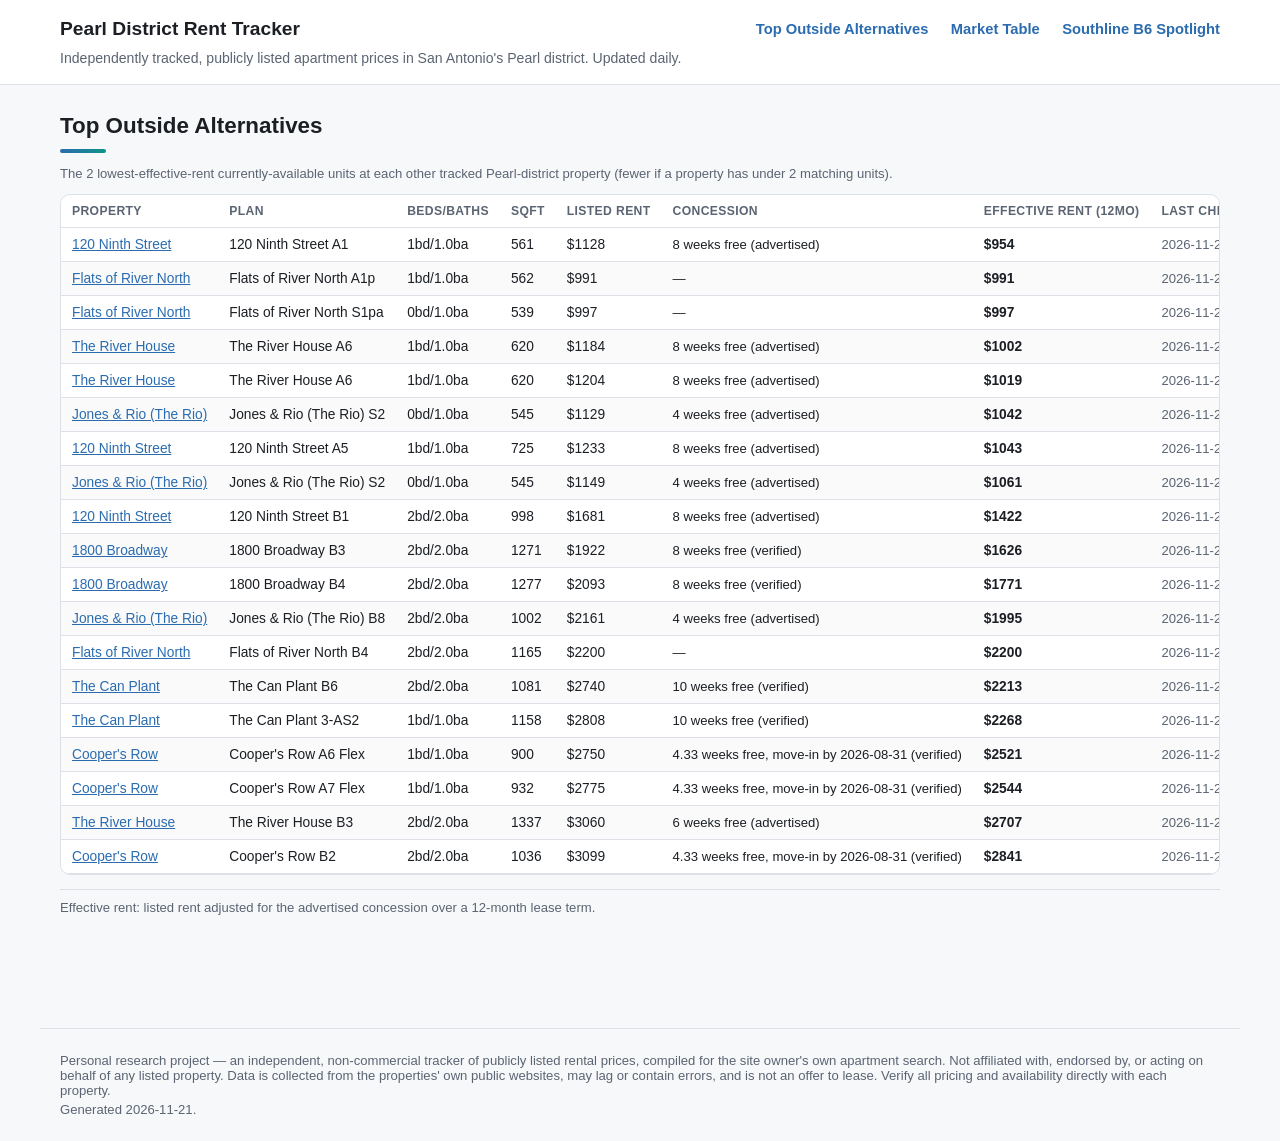
==== index.html @ 70f8c481 "Daily update 2026-11-21" ====
<!DOCTYPE html>
<html lang="en">
<head>
<meta charset="utf-8">
<meta name="viewport" content="width=device-width, initial-scale=1">
<meta name="robots" content="noindex, nofollow">
<title>Top Outside Alternatives &middot; Pearl District Rent Tracker</title>
<link rel="stylesheet" href="static/style.css">
</head>
<body>
<header class="hero">
  <div class="hero-inner">
    <div class="hero-top">
      <div class="brand">Pearl District Rent Tracker</div>
      <nav>
        <a href="index.html">Top Outside Alternatives</a>
        <a href="market-table.html">Market Table</a>
        <a href="spotlight.html">Southline B6 Spotlight</a>
      </nav>
    </div>
    <p class="tagline">Independently tracked, publicly listed apartment prices in San Antonio's Pearl district. Updated daily.</p>
  </div>
</header>

<main class="content">

<h1>Top Outside Alternatives</h1>
<p class="muted small">The 2 lowest-effective-rent currently-available units at each other tracked Pearl-district property (fewer if a property has under 2 matching units).</p>


<div class="table-wrap">
<table>
<thead>
<tr>
  <th>Property</th>
  <th>Plan</th>
  <th>Beds/Baths</th>
  <th>Sqft</th>
  <th>Listed Rent</th>
  <th>Concession</th>
  <th>Effective Rent (12mo)</th>
  <th>Last Checked</th>
</tr>
</thead>
<tbody>

<tr>
  <td><a href="https://www.120ninthst.com/models" target="_blank" rel="noopener noreferrer nofollow">120 Ninth Street</a></td>
  <td>120 Ninth Street A1</td>
  <td>1bd/1.0ba</td>
  <td>561</td>
  <td>$1128</td>
  <td class="small">8 weeks free (advertised)</td>
  <td><strong>$954</strong></td>
  <td class="small muted">2026-11-21</td>
</tr>

<tr>
  <td><a href="https://flatsrivernorth.com/floorplans/" target="_blank" rel="noopener noreferrer nofollow">Flats of River North</a></td>
  <td>Flats of River North A1p</td>
  <td>1bd/1.0ba</td>
  <td>562</td>
  <td>$991</td>
  <td class="small">—</td>
  <td><strong>$991</strong></td>
  <td class="small muted">2026-11-21</td>
</tr>

<tr>
  <td><a href="https://flatsrivernorth.com/floorplans/" target="_blank" rel="noopener noreferrer nofollow">Flats of River North</a></td>
  <td>Flats of River North S1pa</td>
  <td>0bd/1.0ba</td>
  <td>539</td>
  <td>$997</td>
  <td class="small">—</td>
  <td><strong>$997</strong></td>
  <td class="small muted">2026-11-21</td>
</tr>

<tr>
  <td><a href="https://riverhousesa.com/floorplans/" target="_blank" rel="noopener noreferrer nofollow">The River House</a></td>
  <td>The River House A6</td>
  <td>1bd/1.0ba</td>
  <td>620</td>
  <td>$1184</td>
  <td class="small">8 weeks free (advertised)</td>
  <td><strong>$1002</strong></td>
  <td class="small muted">2026-11-21</td>
</tr>

<tr>
  <td><a href="https://riverhousesa.com/floorplans/" target="_blank" rel="noopener noreferrer nofollow">The River House</a></td>
  <td>The River House A6</td>
  <td>1bd/1.0ba</td>
  <td>620</td>
  <td>$1204</td>
  <td class="small">8 weeks free (advertised)</td>
  <td><strong>$1019</strong></td>
  <td class="small muted">2026-11-21</td>
</tr>

<tr>
  <td><a href="https://livetherio.com/floorplans/" target="_blank" rel="noopener noreferrer nofollow">Jones &amp; Rio (The Rio)</a></td>
  <td>Jones &amp; Rio (The Rio) S2</td>
  <td>0bd/1.0ba</td>
  <td>545</td>
  <td>$1129</td>
  <td class="small">4 weeks free (advertised)</td>
  <td><strong>$1042</strong></td>
  <td class="small muted">2026-11-21</td>
</tr>

<tr>
  <td><a href="https://www.120ninthst.com/models" target="_blank" rel="noopener noreferrer nofollow">120 Ninth Street</a></td>
  <td>120 Ninth Street A5</td>
  <td>1bd/1.0ba</td>
  <td>725</td>
  <td>$1233</td>
  <td class="small">8 weeks free (advertised)</td>
  <td><strong>$1043</strong></td>
  <td class="small muted">2026-11-21</td>
</tr>

<tr>
  <td><a href="https://livetherio.com/floorplans/" target="_blank" rel="noopener noreferrer nofollow">Jones &amp; Rio (The Rio)</a></td>
  <td>Jones &amp; Rio (The Rio) S2</td>
  <td>0bd/1.0ba</td>
  <td>545</td>
  <td>$1149</td>
  <td class="small">4 weeks free (advertised)</td>
  <td><strong>$1061</strong></td>
  <td class="small muted">2026-11-21</td>
</tr>

<tr>
  <td><a href="https://www.120ninthst.com/models" target="_blank" rel="noopener noreferrer nofollow">120 Ninth Street</a></td>
  <td>120 Ninth Street B1</td>
  <td>2bd/2.0ba</td>
  <td>998</td>
  <td>$1681</td>
  <td class="small">8 weeks free (advertised)</td>
  <td><strong>$1422</strong></td>
  <td class="small muted">2026-11-21</td>
</tr>

<tr>
  <td><a href="https://www.1800broadwayapts.com/floorplans" target="_blank" rel="noopener noreferrer nofollow">1800 Broadway</a></td>
  <td>1800 Broadway B3</td>
  <td>2bd/2.0ba</td>
  <td>1271</td>
  <td>$1922</td>
  <td class="small">8 weeks free (verified)</td>
  <td><strong>$1626</strong></td>
  <td class="small muted">2026-11-21</td>
</tr>

<tr>
  <td><a href="https://www.1800broadwayapts.com/floorplans" target="_blank" rel="noopener noreferrer nofollow">1800 Broadway</a></td>
  <td>1800 Broadway B4</td>
  <td>2bd/2.0ba</td>
  <td>1277</td>
  <td>$2093</td>
  <td class="small">8 weeks free (verified)</td>
  <td><strong>$1771</strong></td>
  <td class="small muted">2026-11-21</td>
</tr>

<tr>
  <td><a href="https://livetherio.com/floorplans/" target="_blank" rel="noopener noreferrer nofollow">Jones &amp; Rio (The Rio)</a></td>
  <td>Jones &amp; Rio (The Rio) B8</td>
  <td>2bd/2.0ba</td>
  <td>1002</td>
  <td>$2161</td>
  <td class="small">4 weeks free (advertised)</td>
  <td><strong>$1995</strong></td>
  <td class="small muted">2026-11-21</td>
</tr>

<tr>
  <td><a href="https://flatsrivernorth.com/floorplans/" target="_blank" rel="noopener noreferrer nofollow">Flats of River North</a></td>
  <td>Flats of River North B4</td>
  <td>2bd/2.0ba</td>
  <td>1165</td>
  <td>$2200</td>
  <td class="small">—</td>
  <td><strong>$2200</strong></td>
  <td class="small muted">2026-11-21</td>
</tr>

<tr>
  <td><a href="https://www.thecanplant.com/floorplans?MinSqft=900" target="_blank" rel="noopener noreferrer nofollow">The Can Plant</a></td>
  <td>The Can Plant B6</td>
  <td>2bd/2.0ba</td>
  <td>1081</td>
  <td>$2740</td>
  <td class="small">10 weeks free (verified)</td>
  <td><strong>$2213</strong></td>
  <td class="small muted">2026-11-21</td>
</tr>

<tr>
  <td><a href="https://www.thecanplant.com/floorplans?MinSqft=900" target="_blank" rel="noopener noreferrer nofollow">The Can Plant</a></td>
  <td>The Can Plant 3-AS2</td>
  <td>1bd/1.0ba</td>
  <td>1158</td>
  <td>$2808</td>
  <td class="small">10 weeks free (verified)</td>
  <td><strong>$2268</strong></td>
  <td class="small muted">2026-11-21</td>
</tr>

<tr>
  <td><a href="https://www.livecoopersrow.com/floorplans" target="_blank" rel="noopener noreferrer nofollow">Cooper&#39;s Row</a></td>
  <td>Cooper&#39;s Row A6 Flex</td>
  <td>1bd/1.0ba</td>
  <td>900</td>
  <td>$2750</td>
  <td class="small">4.33 weeks free, move-in by 2026-08-31 (verified)</td>
  <td><strong>$2521</strong></td>
  <td class="small muted">2026-11-21</td>
</tr>

<tr>
  <td><a href="https://www.livecoopersrow.com/floorplans" target="_blank" rel="noopener noreferrer nofollow">Cooper&#39;s Row</a></td>
  <td>Cooper&#39;s Row A7 Flex</td>
  <td>1bd/1.0ba</td>
  <td>932</td>
  <td>$2775</td>
  <td class="small">4.33 weeks free, move-in by 2026-08-31 (verified)</td>
  <td><strong>$2544</strong></td>
  <td class="small muted">2026-11-21</td>
</tr>

<tr>
  <td><a href="https://riverhousesa.com/floorplans/" target="_blank" rel="noopener noreferrer nofollow">The River House</a></td>
  <td>The River House B3</td>
  <td>2bd/2.0ba</td>
  <td>1337</td>
  <td>$3060</td>
  <td class="small">6 weeks free (advertised)</td>
  <td><strong>$2707</strong></td>
  <td class="small muted">2026-11-21</td>
</tr>

<tr>
  <td><a href="https://www.livecoopersrow.com/floorplans" target="_blank" rel="noopener noreferrer nofollow">Cooper&#39;s Row</a></td>
  <td>Cooper&#39;s Row B2</td>
  <td>2bd/2.0ba</td>
  <td>1036</td>
  <td>$3099</td>
  <td class="small">4.33 weeks free, move-in by 2026-08-31 (verified)</td>
  <td><strong>$2841</strong></td>
  <td class="small muted">2026-11-21</td>
</tr>

</tbody>
</table>
</div>


<p class="small muted footnote">Effective rent: listed rent adjusted for the advertised concession over a 12-month lease term.</p>

</main>

<footer class="footer">
  <p>Personal research project &mdash; an independent, non-commercial tracker of publicly listed rental prices, compiled for the site owner's own apartment search. Not affiliated with, endorsed by, or acting on behalf of any listed property. Data is collected from the properties' own public websites, may lag or contain errors, and is not an offer to lease. Verify all pricing and availability directly with each property.</p>
  <p class="small">Generated 2026-11-21.</p>
</footer>
</body>
</html>
---- static/style.css ----
:root {
  --bg: #f7f8fa;
  --panel: #ffffff;
  --border: #dde1e7;
  --text: #1b1f24;
  --muted: #5b6472;
  --accent: #2b6cb0;
  --accent-2: #0d9488;
  --good: #1f9d58;
  --warn: #b3720a;
}
@media (prefers-color-scheme: dark) {
  :root {
    --bg: #0f1216;
    --panel: #171b21;
    --border: #2a2f38;
    --text: #e6e9ef;
    --muted: #9aa4b2;
    --accent: #6fa8dc;
    --accent-2: #35c7bd;
    --good: #35c778;
    --warn: #f5b400;
  }
}
* { box-sizing: border-box; }
body {
  margin: 0;
  font-family: -apple-system, BlinkMacSystemFont, "Segoe UI", Helvetica, Arial, sans-serif;
  background: var(--bg);
  color: var(--text);
}
a { color: var(--accent); }

.hero { background: var(--panel); border-bottom: 1px solid var(--border); }
.hero-inner { max-width: 1200px; margin: 0 auto; padding: 18px 20px; }
.hero-top { display: flex; align-items: center; justify-content: space-between; flex-wrap: wrap; gap: 10px; }
.brand { font-weight: 800; font-size: 1.2rem; }
.hero nav a { margin-left: 18px; text-decoration: none; font-size: 0.92rem; font-weight: 600; }
.hero nav a:hover { text-decoration: underline; }
.tagline { color: var(--muted); font-size: 0.88rem; margin: 10px 0 0; }

.content { max-width: 1200px; margin: 0 auto; padding: 28px 20px 60px; }

h1 { font-size: 1.4rem; margin: 0 0 6px; }
h1::after { content: ""; display: block; width: 46px; height: 4px; margin-top: 10px; border-radius: 4px; background: linear-gradient(90deg, var(--accent), var(--accent-2)); }
h2 { font-size: 1.1rem; margin-top: 2em; }

.stat-grid { display: grid; grid-template-columns: repeat(auto-fit, minmax(180px, 1fr)); gap: 14px; margin: 18px 0 28px; max-width: 260px; }
.stat-tile { background: var(--panel); border: 1px solid var(--border); border-radius: 10px; padding: 14px 16px; border-top: 3px solid var(--accent); }
.stat-tile .stat-value { font-size: 1.6rem; font-weight: 800; }
.stat-tile .stat-label { font-size: 0.76rem; color: var(--muted); text-transform: uppercase; letter-spacing: 0.03em; margin-top: 2px; }

table { width: 100%; border-collapse: collapse; font-size: 0.86rem; background: var(--panel); }
th, td { padding: 9px 11px; border-bottom: 1px solid var(--border); text-align: left; white-space: nowrap; }
th { cursor: pointer; user-select: none; color: var(--muted); font-weight: 700; font-size: 0.76rem; text-transform: uppercase; letter-spacing: 0.03em; }
th:hover { color: var(--text); }
th.sorted::after { content: " \25BE"; color: var(--accent-2); }
tbody tr:nth-child(even) td { background: rgba(128,128,128,0.04); }
.table-wrap { overflow-x: auto; border: 1px solid var(--border); border-radius: 10px; }

.card { background: var(--panel); border: 1px solid var(--border); border-radius: 12px; padding: 18px 20px; margin-bottom: 16px; }

.footer { max-width: 1200px; margin: 40px auto 0; padding: 20px; color: var(--muted); font-size: 0.82rem; border-top: 1px solid var(--border); }
.footer p { margin: 4px 0; }

.muted { color: var(--muted); }
.small { font-size: 0.82rem; }
.footnote { margin-top: 14px; padding-top: 10px; border-top: 1px solid var(--border); }

ul { line-height: 1.7; }
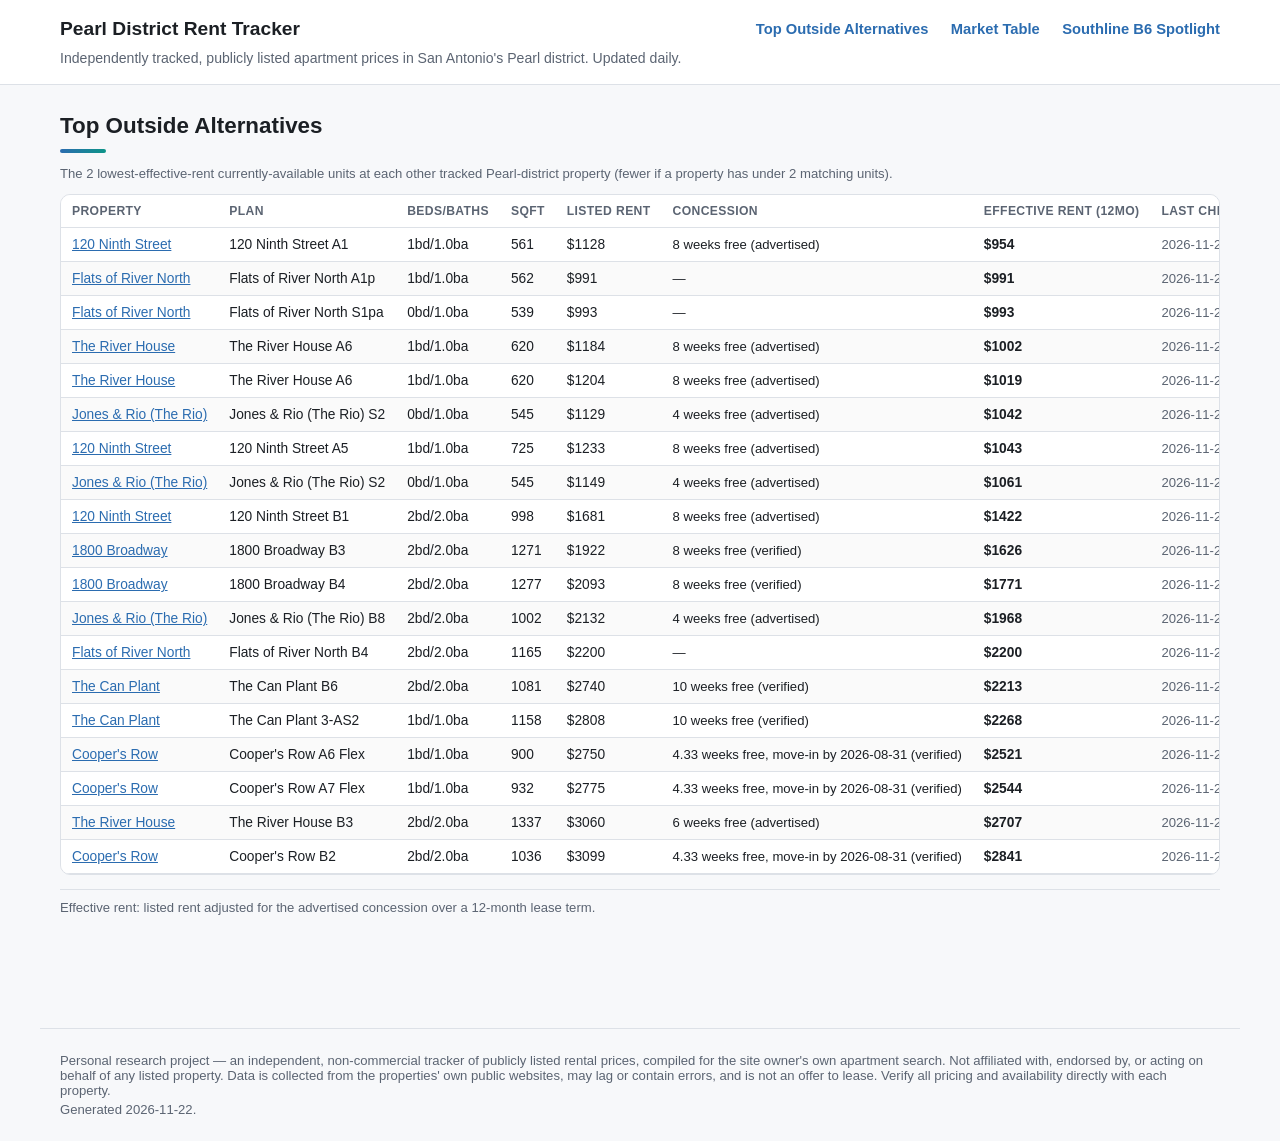
==== commit 84d2c141: "Daily update 2026-11-22" ====
--- a/index.html
+++ b/index.html
@@ -52,7 +52,7 @@
   <td>$1128</td>
   <td class="small">8 weeks free (advertised)</td>
   <td><strong>$954</strong></td>
-  <td class="small muted">2026-11-21</td>
+  <td class="small muted">2026-11-22</td>
 </tr>
 
 <tr>
@@ -63,7 +63,7 @@
   <td>$991</td>
   <td class="small">—</td>
   <td><strong>$991</strong></td>
-  <td class="small muted">2026-11-21</td>
+  <td class="small muted">2026-11-22</td>
 </tr>
 
 <tr>
@@ -71,10 +71,10 @@
   <td>Flats of River North S1pa</td>
   <td>0bd/1.0ba</td>
   <td>539</td>
-  <td>$997</td>
+  <td>$993</td>
   <td class="small">—</td>
-  <td><strong>$997</strong></td>
-  <td class="small muted">2026-11-21</td>
+  <td><strong>$993</strong></td>
+  <td class="small muted">2026-11-22</td>
 </tr>
 
 <tr>
@@ -85,7 +85,7 @@
   <td>$1184</td>
   <td class="small">8 weeks free (advertised)</td>
   <td><strong>$1002</strong></td>
-  <td class="small muted">2026-11-21</td>
+  <td class="small muted">2026-11-22</td>
 </tr>
 
 <tr>
@@ -96,7 +96,7 @@
   <td>$1204</td>
   <td class="small">8 weeks free (advertised)</td>
   <td><strong>$1019</strong></td>
-  <td class="small muted">2026-11-21</td>
+  <td class="small muted">2026-11-22</td>
 </tr>
 
 <tr>
@@ -107,7 +107,7 @@
   <td>$1129</td>
   <td class="small">4 weeks free (advertised)</td>
   <td><strong>$1042</strong></td>
-  <td class="small muted">2026-11-21</td>
+  <td class="small muted">2026-11-22</td>
 </tr>
 
 <tr>
@@ -118,7 +118,7 @@
   <td>$1233</td>
   <td class="small">8 weeks free (advertised)</td>
   <td><strong>$1043</strong></td>
-  <td class="small muted">2026-11-21</td>
+  <td class="small muted">2026-11-22</td>
 </tr>
 
 <tr>
@@ -129,7 +129,7 @@
   <td>$1149</td>
   <td class="small">4 weeks free (advertised)</td>
   <td><strong>$1061</strong></td>
-  <td class="small muted">2026-11-21</td>
+  <td class="small muted">2026-11-22</td>
 </tr>
 
 <tr>
@@ -140,7 +140,7 @@
   <td>$1681</td>
   <td class="small">8 weeks free (advertised)</td>
   <td><strong>$1422</strong></td>
-  <td class="small muted">2026-11-21</td>
+  <td class="small muted">2026-11-22</td>
 </tr>
 
 <tr>
@@ -151,7 +151,7 @@
   <td>$1922</td>
   <td class="small">8 weeks free (verified)</td>
   <td><strong>$1626</strong></td>
-  <td class="small muted">2026-11-21</td>
+  <td class="small muted">2026-11-22</td>
 </tr>
 
 <tr>
@@ -162,7 +162,7 @@
   <td>$2093</td>
   <td class="small">8 weeks free (verified)</td>
   <td><strong>$1771</strong></td>
-  <td class="small muted">2026-11-21</td>
+  <td class="small muted">2026-11-22</td>
 </tr>
 
 <tr>
@@ -170,10 +170,10 @@
   <td>Jones &amp; Rio (The Rio) B8</td>
   <td>2bd/2.0ba</td>
   <td>1002</td>
-  <td>$2161</td>
+  <td>$2132</td>
   <td class="small">4 weeks free (advertised)</td>
-  <td><strong>$1995</strong></td>
-  <td class="small muted">2026-11-21</td>
+  <td><strong>$1968</strong></td>
+  <td class="small muted">2026-11-22</td>
 </tr>
 
 <tr>
@@ -184,7 +184,7 @@
   <td>$2200</td>
   <td class="small">—</td>
   <td><strong>$2200</strong></td>
-  <td class="small muted">2026-11-21</td>
+  <td class="small muted">2026-11-22</td>
 </tr>
 
 <tr>
@@ -195,7 +195,7 @@
   <td>$2740</td>
   <td class="small">10 weeks free (verified)</td>
   <td><strong>$2213</strong></td>
-  <td class="small muted">2026-11-21</td>
+  <td class="small muted">2026-11-22</td>
 </tr>
 
 <tr>
@@ -206,7 +206,7 @@
   <td>$2808</td>
   <td class="small">10 weeks free (verified)</td>
   <td><strong>$2268</strong></td>
-  <td class="small muted">2026-11-21</td>
+  <td class="small muted">2026-11-22</td>
 </tr>
 
 <tr>
@@ -217,7 +217,7 @@
   <td>$2750</td>
   <td class="small">4.33 weeks free, move-in by 2026-08-31 (verified)</td>
   <td><strong>$2521</strong></td>
-  <td class="small muted">2026-11-21</td>
+  <td class="small muted">2026-11-22</td>
 </tr>
 
 <tr>
@@ -228,7 +228,7 @@
   <td>$2775</td>
   <td class="small">4.33 weeks free, move-in by 2026-08-31 (verified)</td>
   <td><strong>$2544</strong></td>
-  <td class="small muted">2026-11-21</td>
+  <td class="small muted">2026-11-22</td>
 </tr>
 
 <tr>
@@ -239,7 +239,7 @@
   <td>$3060</td>
   <td class="small">6 weeks free (advertised)</td>
   <td><strong>$2707</strong></td>
-  <td class="small muted">2026-11-21</td>
+  <td class="small muted">2026-11-22</td>
 </tr>
 
 <tr>
@@ -250,7 +250,7 @@
   <td>$3099</td>
   <td class="small">4.33 weeks free, move-in by 2026-08-31 (verified)</td>
   <td><strong>$2841</strong></td>
-  <td class="small muted">2026-11-21</td>
+  <td class="small muted">2026-11-22</td>
 </tr>
 
 </tbody>
@@ -264,7 +264,7 @@
 
 <footer class="footer">
   <p>Personal research project &mdash; an independent, non-commercial tracker of publicly listed rental prices, compiled for the site owner's own apartment search. Not affiliated with, endorsed by, or acting on behalf of any listed property. Data is collected from the properties' own public websites, may lag or contain errors, and is not an offer to lease. Verify all pricing and availability directly with each property.</p>
-  <p class="small">Generated 2026-11-21.</p>
+  <p class="small">Generated 2026-11-22.</p>
 </footer>
 </body>
 </html>
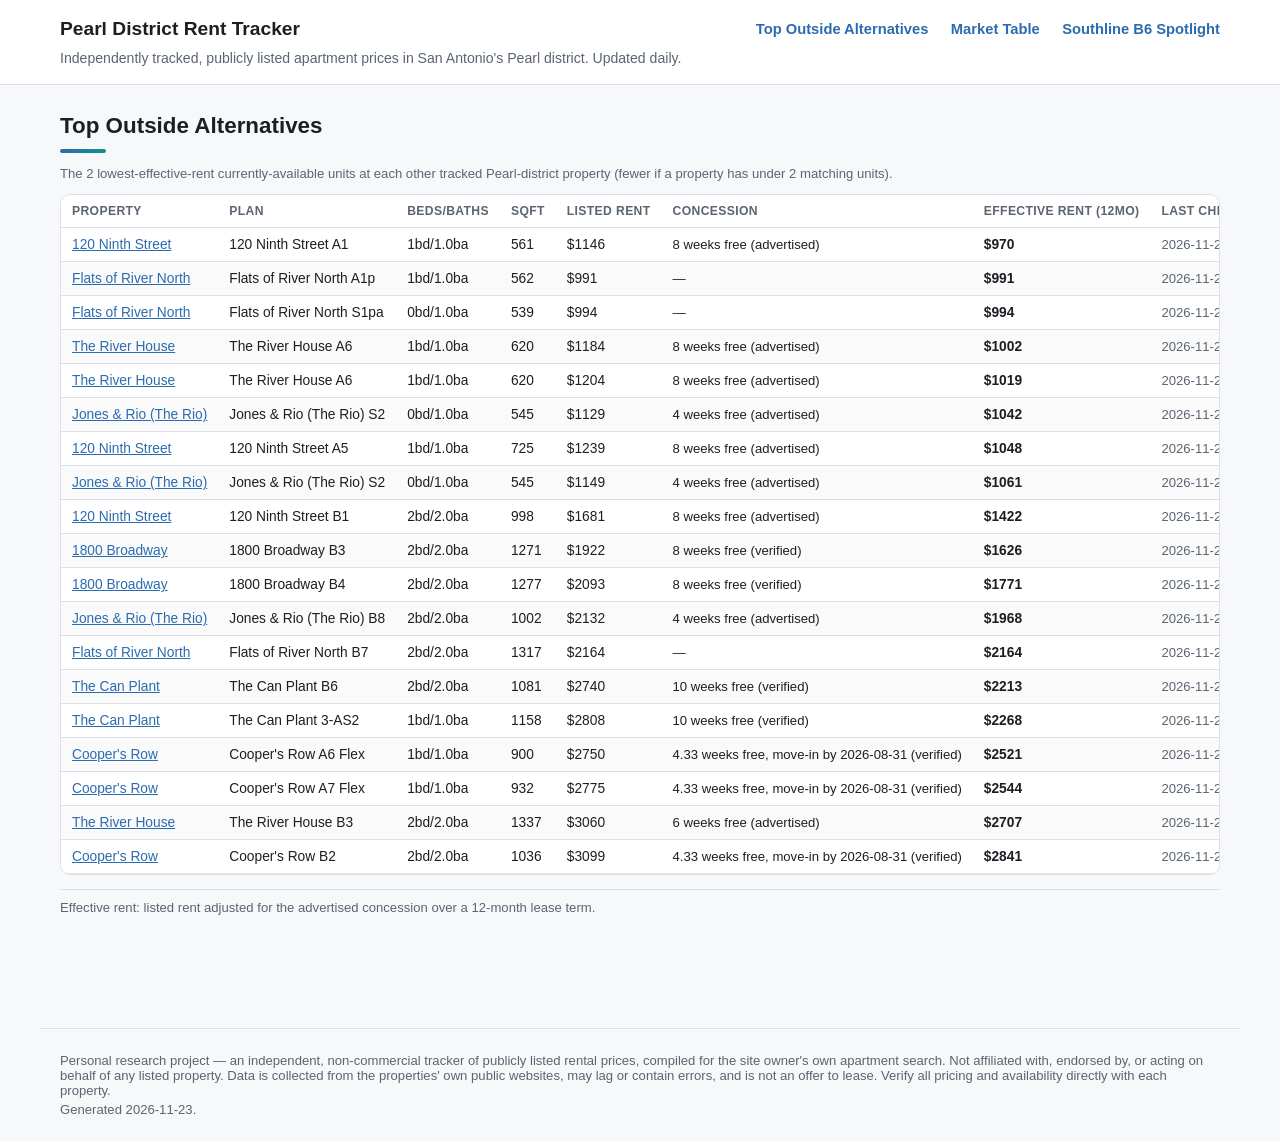
==== commit 64c87827: "Daily update 2026-11-23" ====
--- a/index.html
+++ b/index.html
@@ -49,10 +49,10 @@
   <td>120 Ninth Street A1</td>
   <td>1bd/1.0ba</td>
   <td>561</td>
-  <td>$1128</td>
-  <td class="small">8 weeks free (advertised)</td>
-  <td><strong>$954</strong></td>
-  <td class="small muted">2026-11-22</td>
+  <td>$1146</td>
+  <td class="small">8 weeks free (advertised)</td>
+  <td><strong>$970</strong></td>
+  <td class="small muted">2026-11-23</td>
 </tr>
 
 <tr>
@@ -63,7 +63,7 @@
   <td>$991</td>
   <td class="small">—</td>
   <td><strong>$991</strong></td>
-  <td class="small muted">2026-11-22</td>
+  <td class="small muted">2026-11-23</td>
 </tr>
 
 <tr>
@@ -71,10 +71,10 @@
   <td>Flats of River North S1pa</td>
   <td>0bd/1.0ba</td>
   <td>539</td>
-  <td>$993</td>
+  <td>$994</td>
   <td class="small">—</td>
-  <td><strong>$993</strong></td>
-  <td class="small muted">2026-11-22</td>
+  <td><strong>$994</strong></td>
+  <td class="small muted">2026-11-23</td>
 </tr>
 
 <tr>
@@ -85,7 +85,7 @@
   <td>$1184</td>
   <td class="small">8 weeks free (advertised)</td>
   <td><strong>$1002</strong></td>
-  <td class="small muted">2026-11-22</td>
+  <td class="small muted">2026-11-23</td>
 </tr>
 
 <tr>
@@ -96,7 +96,7 @@
   <td>$1204</td>
   <td class="small">8 weeks free (advertised)</td>
   <td><strong>$1019</strong></td>
-  <td class="small muted">2026-11-22</td>
+  <td class="small muted">2026-11-23</td>
 </tr>
 
 <tr>
@@ -107,7 +107,7 @@
   <td>$1129</td>
   <td class="small">4 weeks free (advertised)</td>
   <td><strong>$1042</strong></td>
-  <td class="small muted">2026-11-22</td>
+  <td class="small muted">2026-11-23</td>
 </tr>
 
 <tr>
@@ -115,10 +115,10 @@
   <td>120 Ninth Street A5</td>
   <td>1bd/1.0ba</td>
   <td>725</td>
-  <td>$1233</td>
-  <td class="small">8 weeks free (advertised)</td>
-  <td><strong>$1043</strong></td>
-  <td class="small muted">2026-11-22</td>
+  <td>$1239</td>
+  <td class="small">8 weeks free (advertised)</td>
+  <td><strong>$1048</strong></td>
+  <td class="small muted">2026-11-23</td>
 </tr>
 
 <tr>
@@ -129,7 +129,7 @@
   <td>$1149</td>
   <td class="small">4 weeks free (advertised)</td>
   <td><strong>$1061</strong></td>
-  <td class="small muted">2026-11-22</td>
+  <td class="small muted">2026-11-23</td>
 </tr>
 
 <tr>
@@ -140,7 +140,7 @@
   <td>$1681</td>
   <td class="small">8 weeks free (advertised)</td>
   <td><strong>$1422</strong></td>
-  <td class="small muted">2026-11-22</td>
+  <td class="small muted">2026-11-23</td>
 </tr>
 
 <tr>
@@ -151,7 +151,7 @@
   <td>$1922</td>
   <td class="small">8 weeks free (verified)</td>
   <td><strong>$1626</strong></td>
-  <td class="small muted">2026-11-22</td>
+  <td class="small muted">2026-11-23</td>
 </tr>
 
 <tr>
@@ -162,7 +162,7 @@
   <td>$2093</td>
   <td class="small">8 weeks free (verified)</td>
   <td><strong>$1771</strong></td>
-  <td class="small muted">2026-11-22</td>
+  <td class="small muted">2026-11-23</td>
 </tr>
 
 <tr>
@@ -173,18 +173,18 @@
   <td>$2132</td>
   <td class="small">4 weeks free (advertised)</td>
   <td><strong>$1968</strong></td>
-  <td class="small muted">2026-11-22</td>
+  <td class="small muted">2026-11-23</td>
 </tr>
 
 <tr>
   <td><a href="https://flatsrivernorth.com/floorplans/" target="_blank" rel="noopener noreferrer nofollow">Flats of River North</a></td>
-  <td>Flats of River North B4</td>
-  <td>2bd/2.0ba</td>
-  <td>1165</td>
-  <td>$2200</td>
+  <td>Flats of River North B7</td>
+  <td>2bd/2.0ba</td>
+  <td>1317</td>
+  <td>$2164</td>
   <td class="small">—</td>
-  <td><strong>$2200</strong></td>
-  <td class="small muted">2026-11-22</td>
+  <td><strong>$2164</strong></td>
+  <td class="small muted">2026-11-23</td>
 </tr>
 
 <tr>
@@ -195,7 +195,7 @@
   <td>$2740</td>
   <td class="small">10 weeks free (verified)</td>
   <td><strong>$2213</strong></td>
-  <td class="small muted">2026-11-22</td>
+  <td class="small muted">2026-11-23</td>
 </tr>
 
 <tr>
@@ -206,7 +206,7 @@
   <td>$2808</td>
   <td class="small">10 weeks free (verified)</td>
   <td><strong>$2268</strong></td>
-  <td class="small muted">2026-11-22</td>
+  <td class="small muted">2026-11-23</td>
 </tr>
 
 <tr>
@@ -217,7 +217,7 @@
   <td>$2750</td>
   <td class="small">4.33 weeks free, move-in by 2026-08-31 (verified)</td>
   <td><strong>$2521</strong></td>
-  <td class="small muted">2026-11-22</td>
+  <td class="small muted">2026-11-23</td>
 </tr>
 
 <tr>
@@ -228,7 +228,7 @@
   <td>$2775</td>
   <td class="small">4.33 weeks free, move-in by 2026-08-31 (verified)</td>
   <td><strong>$2544</strong></td>
-  <td class="small muted">2026-11-22</td>
+  <td class="small muted">2026-11-23</td>
 </tr>
 
 <tr>
@@ -239,7 +239,7 @@
   <td>$3060</td>
   <td class="small">6 weeks free (advertised)</td>
   <td><strong>$2707</strong></td>
-  <td class="small muted">2026-11-22</td>
+  <td class="small muted">2026-11-23</td>
 </tr>
 
 <tr>
@@ -250,7 +250,7 @@
   <td>$3099</td>
   <td class="small">4.33 weeks free, move-in by 2026-08-31 (verified)</td>
   <td><strong>$2841</strong></td>
-  <td class="small muted">2026-11-22</td>
+  <td class="small muted">2026-11-23</td>
 </tr>
 
 </tbody>
@@ -264,7 +264,7 @@
 
 <footer class="footer">
   <p>Personal research project &mdash; an independent, non-commercial tracker of publicly listed rental prices, compiled for the site owner's own apartment search. Not affiliated with, endorsed by, or acting on behalf of any listed property. Data is collected from the properties' own public websites, may lag or contain errors, and is not an offer to lease. Verify all pricing and availability directly with each property.</p>
-  <p class="small">Generated 2026-11-22.</p>
+  <p class="small">Generated 2026-11-23.</p>
 </footer>
 </body>
 </html>
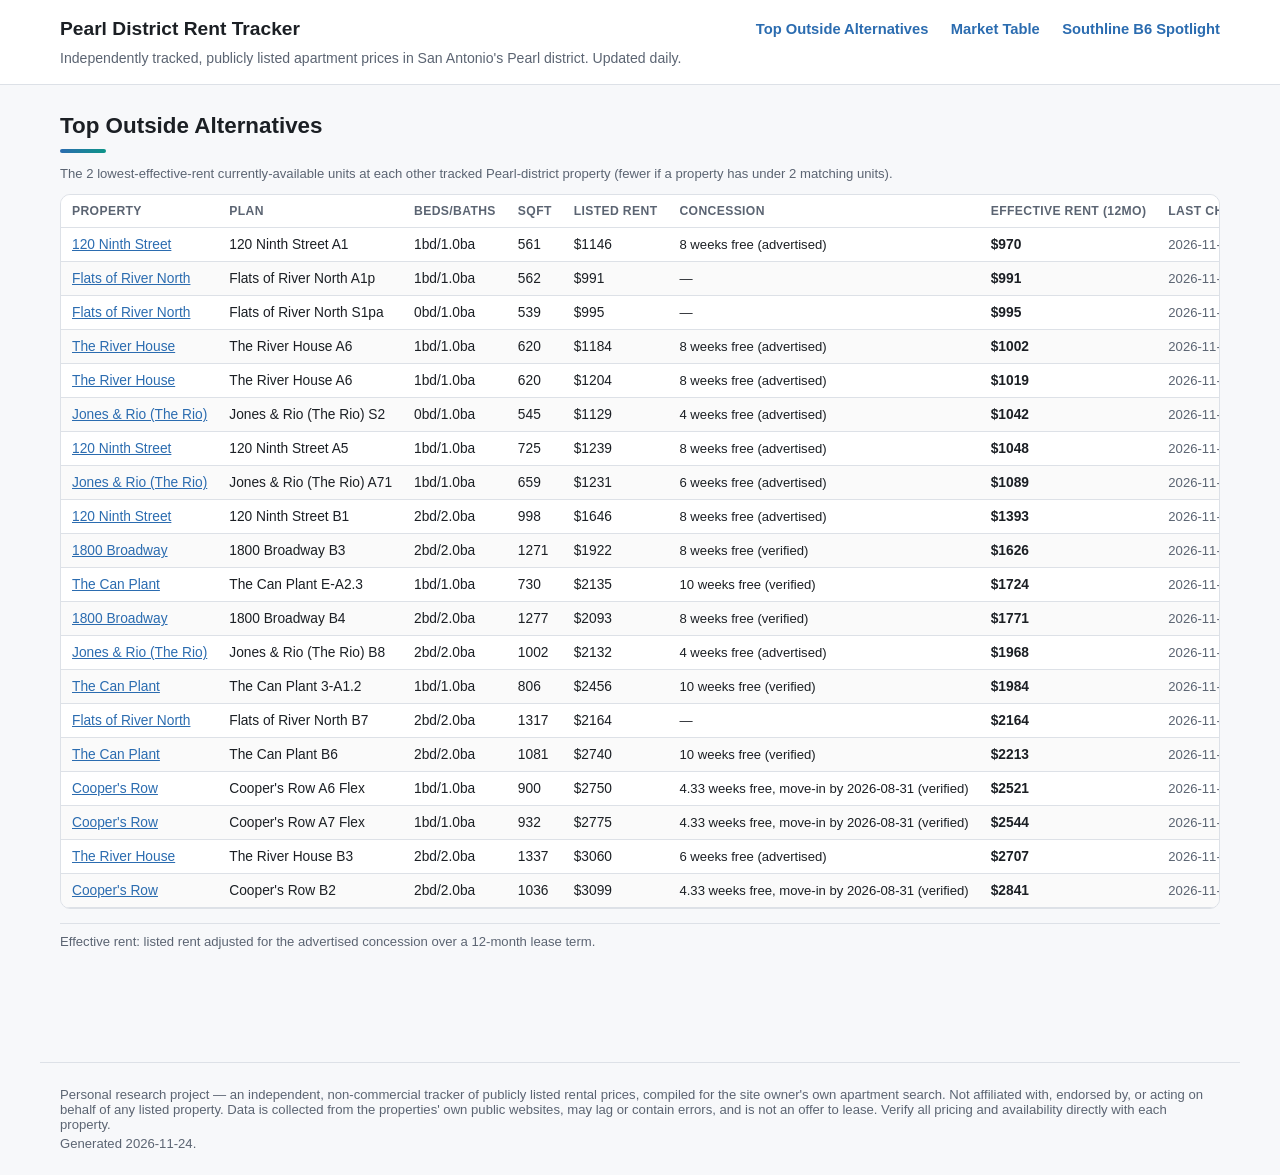
==== commit 8d54b4ff: "Daily update 2026-11-24" ====
--- a/index.html
+++ b/index.html
@@ -52,7 +52,7 @@
   <td>$1146</td>
   <td class="small">8 weeks free (advertised)</td>
   <td><strong>$970</strong></td>
-  <td class="small muted">2026-11-23</td>
+  <td class="small muted">2026-11-24</td>
 </tr>
 
 <tr>
@@ -63,7 +63,7 @@
   <td>$991</td>
   <td class="small">—</td>
   <td><strong>$991</strong></td>
-  <td class="small muted">2026-11-23</td>
+  <td class="small muted">2026-11-24</td>
 </tr>
 
 <tr>
@@ -71,10 +71,10 @@
   <td>Flats of River North S1pa</td>
   <td>0bd/1.0ba</td>
   <td>539</td>
-  <td>$994</td>
+  <td>$995</td>
   <td class="small">—</td>
-  <td><strong>$994</strong></td>
-  <td class="small muted">2026-11-23</td>
+  <td><strong>$995</strong></td>
+  <td class="small muted">2026-11-24</td>
 </tr>
 
 <tr>
@@ -85,7 +85,7 @@
   <td>$1184</td>
   <td class="small">8 weeks free (advertised)</td>
   <td><strong>$1002</strong></td>
-  <td class="small muted">2026-11-23</td>
+  <td class="small muted">2026-11-24</td>
 </tr>
 
 <tr>
@@ -96,7 +96,7 @@
   <td>$1204</td>
   <td class="small">8 weeks free (advertised)</td>
   <td><strong>$1019</strong></td>
-  <td class="small muted">2026-11-23</td>
+  <td class="small muted">2026-11-24</td>
 </tr>
 
 <tr>
@@ -107,7 +107,7 @@
   <td>$1129</td>
   <td class="small">4 weeks free (advertised)</td>
   <td><strong>$1042</strong></td>
-  <td class="small muted">2026-11-23</td>
+  <td class="small muted">2026-11-24</td>
 </tr>
 
 <tr>
@@ -118,18 +118,18 @@
   <td>$1239</td>
   <td class="small">8 weeks free (advertised)</td>
   <td><strong>$1048</strong></td>
-  <td class="small muted">2026-11-23</td>
+  <td class="small muted">2026-11-24</td>
 </tr>
 
 <tr>
   <td><a href="https://livetherio.com/floorplans/" target="_blank" rel="noopener noreferrer nofollow">Jones &amp; Rio (The Rio)</a></td>
-  <td>Jones &amp; Rio (The Rio) S2</td>
-  <td>0bd/1.0ba</td>
-  <td>545</td>
-  <td>$1149</td>
-  <td class="small">4 weeks free (advertised)</td>
-  <td><strong>$1061</strong></td>
-  <td class="small muted">2026-11-23</td>
+  <td>Jones &amp; Rio (The Rio) A71</td>
+  <td>1bd/1.0ba</td>
+  <td>659</td>
+  <td>$1231</td>
+  <td class="small">6 weeks free (advertised)</td>
+  <td><strong>$1089</strong></td>
+  <td class="small muted">2026-11-24</td>
 </tr>
 
 <tr>
@@ -137,10 +137,10 @@
   <td>120 Ninth Street B1</td>
   <td>2bd/2.0ba</td>
   <td>998</td>
-  <td>$1681</td>
-  <td class="small">8 weeks free (advertised)</td>
-  <td><strong>$1422</strong></td>
-  <td class="small muted">2026-11-23</td>
+  <td>$1646</td>
+  <td class="small">8 weeks free (advertised)</td>
+  <td><strong>$1393</strong></td>
+  <td class="small muted">2026-11-24</td>
 </tr>
 
 <tr>
@@ -151,7 +151,18 @@
   <td>$1922</td>
   <td class="small">8 weeks free (verified)</td>
   <td><strong>$1626</strong></td>
-  <td class="small muted">2026-11-23</td>
+  <td class="small muted">2026-11-24</td>
+</tr>
+
+<tr>
+  <td><a href="https://www.thecanplant.com/floorplans?MinSqft=900" target="_blank" rel="noopener noreferrer nofollow">The Can Plant</a></td>
+  <td>The Can Plant E-A2.3</td>
+  <td>1bd/1.0ba</td>
+  <td>730</td>
+  <td>$2135</td>
+  <td class="small">10 weeks free (verified)</td>
+  <td><strong>$1724</strong></td>
+  <td class="small muted">2026-11-24</td>
 </tr>
 
 <tr>
@@ -162,7 +173,7 @@
   <td>$2093</td>
   <td class="small">8 weeks free (verified)</td>
   <td><strong>$1771</strong></td>
-  <td class="small muted">2026-11-23</td>
+  <td class="small muted">2026-11-24</td>
 </tr>
 
 <tr>
@@ -173,7 +184,18 @@
   <td>$2132</td>
   <td class="small">4 weeks free (advertised)</td>
   <td><strong>$1968</strong></td>
-  <td class="small muted">2026-11-23</td>
+  <td class="small muted">2026-11-24</td>
+</tr>
+
+<tr>
+  <td><a href="https://www.thecanplant.com/floorplans?MinSqft=900" target="_blank" rel="noopener noreferrer nofollow">The Can Plant</a></td>
+  <td>The Can Plant 3-A1.2</td>
+  <td>1bd/1.0ba</td>
+  <td>806</td>
+  <td>$2456</td>
+  <td class="small">10 weeks free (verified)</td>
+  <td><strong>$1984</strong></td>
+  <td class="small muted">2026-11-24</td>
 </tr>
 
 <tr>
@@ -184,7 +206,7 @@
   <td>$2164</td>
   <td class="small">—</td>
   <td><strong>$2164</strong></td>
-  <td class="small muted">2026-11-23</td>
+  <td class="small muted">2026-11-24</td>
 </tr>
 
 <tr>
@@ -195,18 +217,7 @@
   <td>$2740</td>
   <td class="small">10 weeks free (verified)</td>
   <td><strong>$2213</strong></td>
-  <td class="small muted">2026-11-23</td>
-</tr>
-
-<tr>
-  <td><a href="https://www.thecanplant.com/floorplans?MinSqft=900" target="_blank" rel="noopener noreferrer nofollow">The Can Plant</a></td>
-  <td>The Can Plant 3-AS2</td>
-  <td>1bd/1.0ba</td>
-  <td>1158</td>
-  <td>$2808</td>
-  <td class="small">10 weeks free (verified)</td>
-  <td><strong>$2268</strong></td>
-  <td class="small muted">2026-11-23</td>
+  <td class="small muted">2026-11-24</td>
 </tr>
 
 <tr>
@@ -217,7 +228,7 @@
   <td>$2750</td>
   <td class="small">4.33 weeks free, move-in by 2026-08-31 (verified)</td>
   <td><strong>$2521</strong></td>
-  <td class="small muted">2026-11-23</td>
+  <td class="small muted">2026-11-24</td>
 </tr>
 
 <tr>
@@ -228,7 +239,7 @@
   <td>$2775</td>
   <td class="small">4.33 weeks free, move-in by 2026-08-31 (verified)</td>
   <td><strong>$2544</strong></td>
-  <td class="small muted">2026-11-23</td>
+  <td class="small muted">2026-11-24</td>
 </tr>
 
 <tr>
@@ -239,7 +250,7 @@
   <td>$3060</td>
   <td class="small">6 weeks free (advertised)</td>
   <td><strong>$2707</strong></td>
-  <td class="small muted">2026-11-23</td>
+  <td class="small muted">2026-11-24</td>
 </tr>
 
 <tr>
@@ -250,7 +261,7 @@
   <td>$3099</td>
   <td class="small">4.33 weeks free, move-in by 2026-08-31 (verified)</td>
   <td><strong>$2841</strong></td>
-  <td class="small muted">2026-11-23</td>
+  <td class="small muted">2026-11-24</td>
 </tr>
 
 </tbody>
@@ -264,7 +275,7 @@
 
 <footer class="footer">
   <p>Personal research project &mdash; an independent, non-commercial tracker of publicly listed rental prices, compiled for the site owner's own apartment search. Not affiliated with, endorsed by, or acting on behalf of any listed property. Data is collected from the properties' own public websites, may lag or contain errors, and is not an offer to lease. Verify all pricing and availability directly with each property.</p>
-  <p class="small">Generated 2026-11-23.</p>
+  <p class="small">Generated 2026-11-24.</p>
 </footer>
 </body>
 </html>
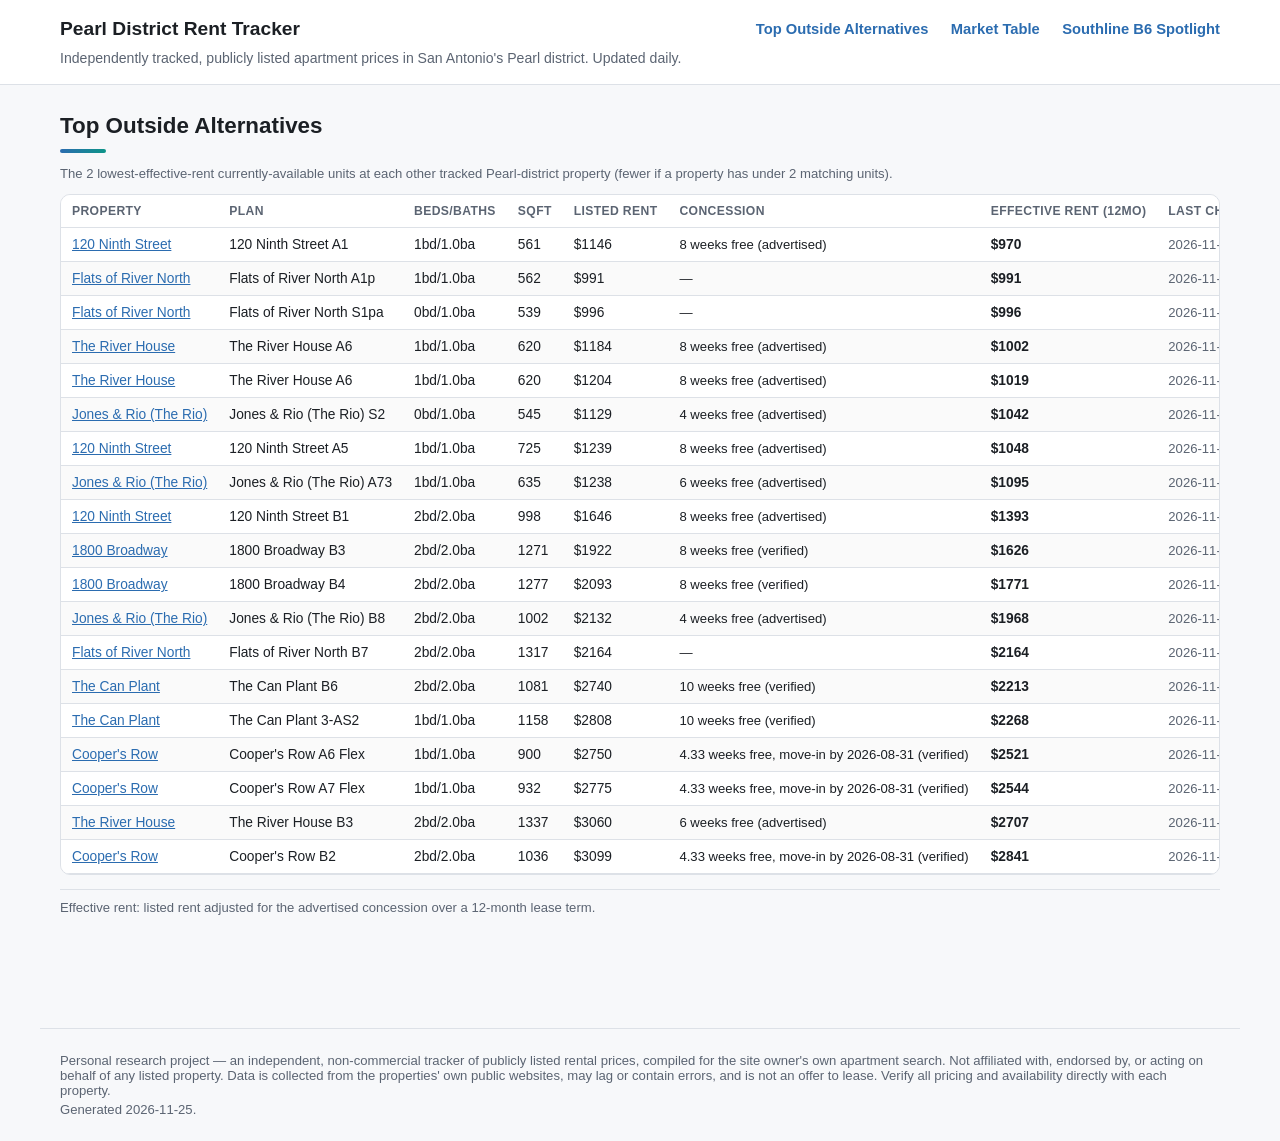
==== commit 50a9bd3d: "Daily update 2026-11-25" ====
--- a/index.html
+++ b/index.html
@@ -52,7 +52,7 @@
   <td>$1146</td>
   <td class="small">8 weeks free (advertised)</td>
   <td><strong>$970</strong></td>
-  <td class="small muted">2026-11-24</td>
+  <td class="small muted">2026-11-25</td>
 </tr>
 
 <tr>
@@ -63,7 +63,7 @@
   <td>$991</td>
   <td class="small">—</td>
   <td><strong>$991</strong></td>
-  <td class="small muted">2026-11-24</td>
+  <td class="small muted">2026-11-25</td>
 </tr>
 
 <tr>
@@ -71,10 +71,10 @@
   <td>Flats of River North S1pa</td>
   <td>0bd/1.0ba</td>
   <td>539</td>
-  <td>$995</td>
+  <td>$996</td>
   <td class="small">—</td>
-  <td><strong>$995</strong></td>
-  <td class="small muted">2026-11-24</td>
+  <td><strong>$996</strong></td>
+  <td class="small muted">2026-11-25</td>
 </tr>
 
 <tr>
@@ -85,7 +85,7 @@
   <td>$1184</td>
   <td class="small">8 weeks free (advertised)</td>
   <td><strong>$1002</strong></td>
-  <td class="small muted">2026-11-24</td>
+  <td class="small muted">2026-11-25</td>
 </tr>
 
 <tr>
@@ -96,7 +96,7 @@
   <td>$1204</td>
   <td class="small">8 weeks free (advertised)</td>
   <td><strong>$1019</strong></td>
-  <td class="small muted">2026-11-24</td>
+  <td class="small muted">2026-11-25</td>
 </tr>
 
 <tr>
@@ -107,7 +107,7 @@
   <td>$1129</td>
   <td class="small">4 weeks free (advertised)</td>
   <td><strong>$1042</strong></td>
-  <td class="small muted">2026-11-24</td>
+  <td class="small muted">2026-11-25</td>
 </tr>
 
 <tr>
@@ -118,18 +118,18 @@
   <td>$1239</td>
   <td class="small">8 weeks free (advertised)</td>
   <td><strong>$1048</strong></td>
-  <td class="small muted">2026-11-24</td>
+  <td class="small muted">2026-11-25</td>
 </tr>
 
 <tr>
   <td><a href="https://livetherio.com/floorplans/" target="_blank" rel="noopener noreferrer nofollow">Jones &amp; Rio (The Rio)</a></td>
-  <td>Jones &amp; Rio (The Rio) A71</td>
-  <td>1bd/1.0ba</td>
-  <td>659</td>
-  <td>$1231</td>
+  <td>Jones &amp; Rio (The Rio) A73</td>
+  <td>1bd/1.0ba</td>
+  <td>635</td>
+  <td>$1238</td>
   <td class="small">6 weeks free (advertised)</td>
-  <td><strong>$1089</strong></td>
-  <td class="small muted">2026-11-24</td>
+  <td><strong>$1095</strong></td>
+  <td class="small muted">2026-11-25</td>
 </tr>
 
 <tr>
@@ -140,7 +140,7 @@
   <td>$1646</td>
   <td class="small">8 weeks free (advertised)</td>
   <td><strong>$1393</strong></td>
-  <td class="small muted">2026-11-24</td>
+  <td class="small muted">2026-11-25</td>
 </tr>
 
 <tr>
@@ -151,18 +151,7 @@
   <td>$1922</td>
   <td class="small">8 weeks free (verified)</td>
   <td><strong>$1626</strong></td>
-  <td class="small muted">2026-11-24</td>
-</tr>
-
-<tr>
-  <td><a href="https://www.thecanplant.com/floorplans?MinSqft=900" target="_blank" rel="noopener noreferrer nofollow">The Can Plant</a></td>
-  <td>The Can Plant E-A2.3</td>
-  <td>1bd/1.0ba</td>
-  <td>730</td>
-  <td>$2135</td>
-  <td class="small">10 weeks free (verified)</td>
-  <td><strong>$1724</strong></td>
-  <td class="small muted">2026-11-24</td>
+  <td class="small muted">2026-11-25</td>
 </tr>
 
 <tr>
@@ -173,7 +162,7 @@
   <td>$2093</td>
   <td class="small">8 weeks free (verified)</td>
   <td><strong>$1771</strong></td>
-  <td class="small muted">2026-11-24</td>
+  <td class="small muted">2026-11-25</td>
 </tr>
 
 <tr>
@@ -184,18 +173,7 @@
   <td>$2132</td>
   <td class="small">4 weeks free (advertised)</td>
   <td><strong>$1968</strong></td>
-  <td class="small muted">2026-11-24</td>
-</tr>
-
-<tr>
-  <td><a href="https://www.thecanplant.com/floorplans?MinSqft=900" target="_blank" rel="noopener noreferrer nofollow">The Can Plant</a></td>
-  <td>The Can Plant 3-A1.2</td>
-  <td>1bd/1.0ba</td>
-  <td>806</td>
-  <td>$2456</td>
-  <td class="small">10 weeks free (verified)</td>
-  <td><strong>$1984</strong></td>
-  <td class="small muted">2026-11-24</td>
+  <td class="small muted">2026-11-25</td>
 </tr>
 
 <tr>
@@ -206,7 +184,7 @@
   <td>$2164</td>
   <td class="small">—</td>
   <td><strong>$2164</strong></td>
-  <td class="small muted">2026-11-24</td>
+  <td class="small muted">2026-11-25</td>
 </tr>
 
 <tr>
@@ -217,7 +195,18 @@
   <td>$2740</td>
   <td class="small">10 weeks free (verified)</td>
   <td><strong>$2213</strong></td>
-  <td class="small muted">2026-11-24</td>
+  <td class="small muted">2026-11-25</td>
+</tr>
+
+<tr>
+  <td><a href="https://www.thecanplant.com/floorplans?MinSqft=900" target="_blank" rel="noopener noreferrer nofollow">The Can Plant</a></td>
+  <td>The Can Plant 3-AS2</td>
+  <td>1bd/1.0ba</td>
+  <td>1158</td>
+  <td>$2808</td>
+  <td class="small">10 weeks free (verified)</td>
+  <td><strong>$2268</strong></td>
+  <td class="small muted">2026-11-25</td>
 </tr>
 
 <tr>
@@ -228,7 +217,7 @@
   <td>$2750</td>
   <td class="small">4.33 weeks free, move-in by 2026-08-31 (verified)</td>
   <td><strong>$2521</strong></td>
-  <td class="small muted">2026-11-24</td>
+  <td class="small muted">2026-11-25</td>
 </tr>
 
 <tr>
@@ -239,7 +228,7 @@
   <td>$2775</td>
   <td class="small">4.33 weeks free, move-in by 2026-08-31 (verified)</td>
   <td><strong>$2544</strong></td>
-  <td class="small muted">2026-11-24</td>
+  <td class="small muted">2026-11-25</td>
 </tr>
 
 <tr>
@@ -250,7 +239,7 @@
   <td>$3060</td>
   <td class="small">6 weeks free (advertised)</td>
   <td><strong>$2707</strong></td>
-  <td class="small muted">2026-11-24</td>
+  <td class="small muted">2026-11-25</td>
 </tr>
 
 <tr>
@@ -261,7 +250,7 @@
   <td>$3099</td>
   <td class="small">4.33 weeks free, move-in by 2026-08-31 (verified)</td>
   <td><strong>$2841</strong></td>
-  <td class="small muted">2026-11-24</td>
+  <td class="small muted">2026-11-25</td>
 </tr>
 
 </tbody>
@@ -275,7 +264,7 @@
 
 <footer class="footer">
   <p>Personal research project &mdash; an independent, non-commercial tracker of publicly listed rental prices, compiled for the site owner's own apartment search. Not affiliated with, endorsed by, or acting on behalf of any listed property. Data is collected from the properties' own public websites, may lag or contain errors, and is not an offer to lease. Verify all pricing and availability directly with each property.</p>
-  <p class="small">Generated 2026-11-24.</p>
+  <p class="small">Generated 2026-11-25.</p>
 </footer>
 </body>
 </html>
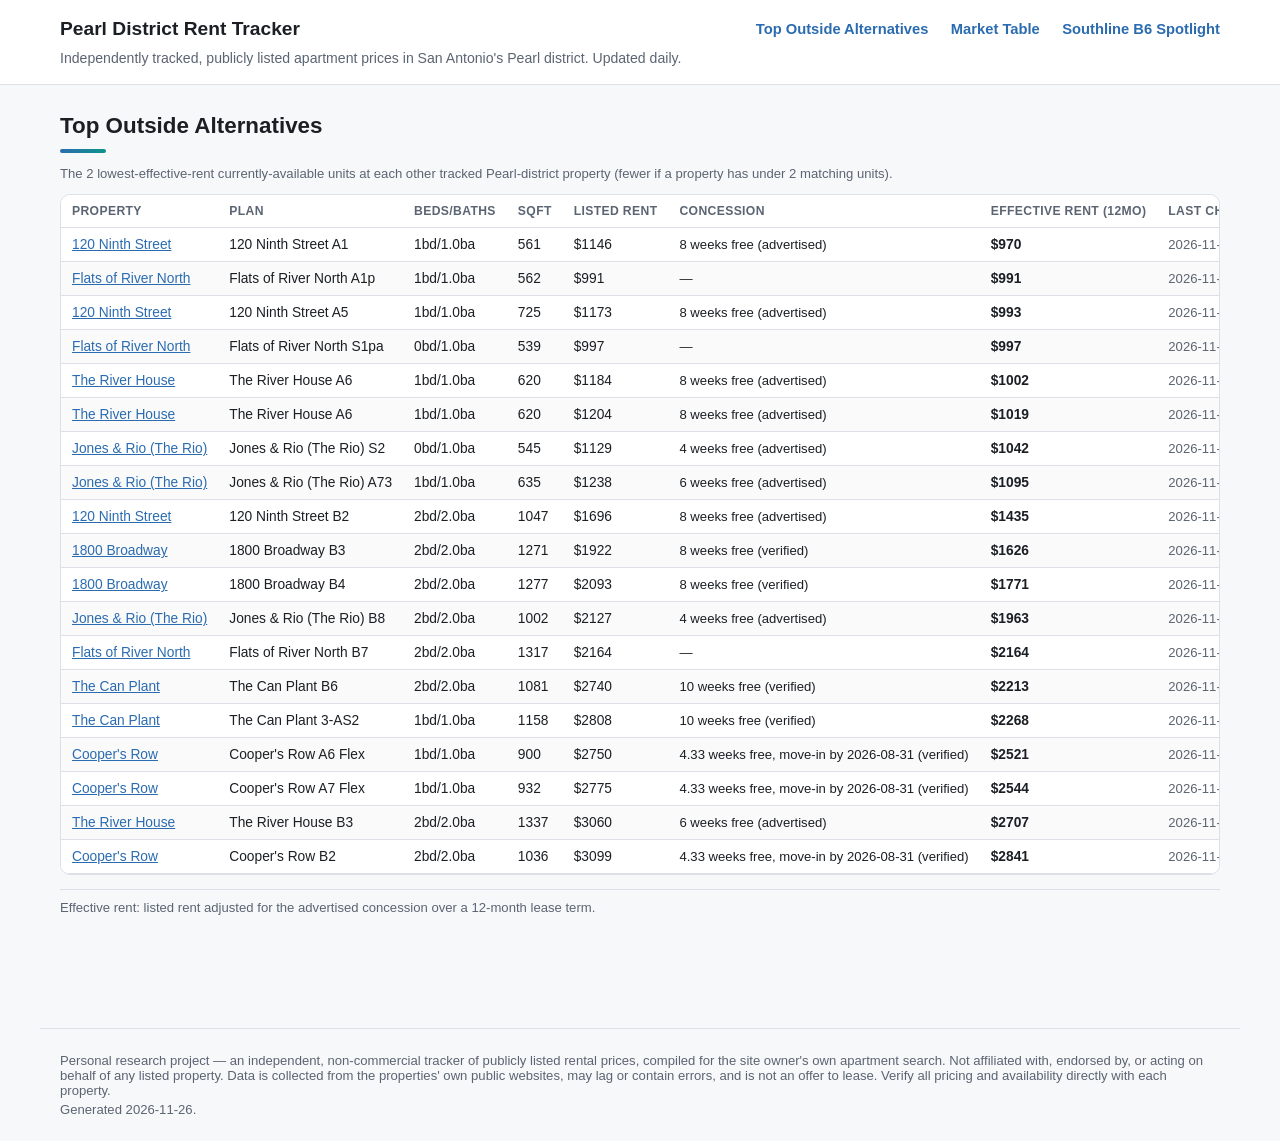
==== commit ff9c1882: "Daily update 2026-11-26" ====
--- a/index.html
+++ b/index.html
@@ -52,7 +52,7 @@
   <td>$1146</td>
   <td class="small">8 weeks free (advertised)</td>
   <td><strong>$970</strong></td>
-  <td class="small muted">2026-11-25</td>
+  <td class="small muted">2026-11-26</td>
 </tr>
 
 <tr>
@@ -63,7 +63,18 @@
   <td>$991</td>
   <td class="small">—</td>
   <td><strong>$991</strong></td>
-  <td class="small muted">2026-11-25</td>
+  <td class="small muted">2026-11-26</td>
+</tr>
+
+<tr>
+  <td><a href="https://www.120ninthst.com/models" target="_blank" rel="noopener noreferrer nofollow">120 Ninth Street</a></td>
+  <td>120 Ninth Street A5</td>
+  <td>1bd/1.0ba</td>
+  <td>725</td>
+  <td>$1173</td>
+  <td class="small">8 weeks free (advertised)</td>
+  <td><strong>$993</strong></td>
+  <td class="small muted">2026-11-26</td>
 </tr>
 
 <tr>
@@ -71,10 +82,10 @@
   <td>Flats of River North S1pa</td>
   <td>0bd/1.0ba</td>
   <td>539</td>
-  <td>$996</td>
+  <td>$997</td>
   <td class="small">—</td>
-  <td><strong>$996</strong></td>
-  <td class="small muted">2026-11-25</td>
+  <td><strong>$997</strong></td>
+  <td class="small muted">2026-11-26</td>
 </tr>
 
 <tr>
@@ -85,7 +96,7 @@
   <td>$1184</td>
   <td class="small">8 weeks free (advertised)</td>
   <td><strong>$1002</strong></td>
-  <td class="small muted">2026-11-25</td>
+  <td class="small muted">2026-11-26</td>
 </tr>
 
 <tr>
@@ -96,7 +107,7 @@
   <td>$1204</td>
   <td class="small">8 weeks free (advertised)</td>
   <td><strong>$1019</strong></td>
-  <td class="small muted">2026-11-25</td>
+  <td class="small muted">2026-11-26</td>
 </tr>
 
 <tr>
@@ -107,18 +118,7 @@
   <td>$1129</td>
   <td class="small">4 weeks free (advertised)</td>
   <td><strong>$1042</strong></td>
-  <td class="small muted">2026-11-25</td>
-</tr>
-
-<tr>
-  <td><a href="https://www.120ninthst.com/models" target="_blank" rel="noopener noreferrer nofollow">120 Ninth Street</a></td>
-  <td>120 Ninth Street A5</td>
-  <td>1bd/1.0ba</td>
-  <td>725</td>
-  <td>$1239</td>
-  <td class="small">8 weeks free (advertised)</td>
-  <td><strong>$1048</strong></td>
-  <td class="small muted">2026-11-25</td>
+  <td class="small muted">2026-11-26</td>
 </tr>
 
 <tr>
@@ -129,18 +129,18 @@
   <td>$1238</td>
   <td class="small">6 weeks free (advertised)</td>
   <td><strong>$1095</strong></td>
-  <td class="small muted">2026-11-25</td>
+  <td class="small muted">2026-11-26</td>
 </tr>
 
 <tr>
   <td><a href="https://www.120ninthst.com/models" target="_blank" rel="noopener noreferrer nofollow">120 Ninth Street</a></td>
-  <td>120 Ninth Street B1</td>
-  <td>2bd/2.0ba</td>
-  <td>998</td>
-  <td>$1646</td>
-  <td class="small">8 weeks free (advertised)</td>
-  <td><strong>$1393</strong></td>
-  <td class="small muted">2026-11-25</td>
+  <td>120 Ninth Street B2</td>
+  <td>2bd/2.0ba</td>
+  <td>1047</td>
+  <td>$1696</td>
+  <td class="small">8 weeks free (advertised)</td>
+  <td><strong>$1435</strong></td>
+  <td class="small muted">2026-11-26</td>
 </tr>
 
 <tr>
@@ -151,7 +151,7 @@
   <td>$1922</td>
   <td class="small">8 weeks free (verified)</td>
   <td><strong>$1626</strong></td>
-  <td class="small muted">2026-11-25</td>
+  <td class="small muted">2026-11-26</td>
 </tr>
 
 <tr>
@@ -162,7 +162,7 @@
   <td>$2093</td>
   <td class="small">8 weeks free (verified)</td>
   <td><strong>$1771</strong></td>
-  <td class="small muted">2026-11-25</td>
+  <td class="small muted">2026-11-26</td>
 </tr>
 
 <tr>
@@ -170,10 +170,10 @@
   <td>Jones &amp; Rio (The Rio) B8</td>
   <td>2bd/2.0ba</td>
   <td>1002</td>
-  <td>$2132</td>
+  <td>$2127</td>
   <td class="small">4 weeks free (advertised)</td>
-  <td><strong>$1968</strong></td>
-  <td class="small muted">2026-11-25</td>
+  <td><strong>$1963</strong></td>
+  <td class="small muted">2026-11-26</td>
 </tr>
 
 <tr>
@@ -184,7 +184,7 @@
   <td>$2164</td>
   <td class="small">—</td>
   <td><strong>$2164</strong></td>
-  <td class="small muted">2026-11-25</td>
+  <td class="small muted">2026-11-26</td>
 </tr>
 
 <tr>
@@ -195,7 +195,7 @@
   <td>$2740</td>
   <td class="small">10 weeks free (verified)</td>
   <td><strong>$2213</strong></td>
-  <td class="small muted">2026-11-25</td>
+  <td class="small muted">2026-11-26</td>
 </tr>
 
 <tr>
@@ -206,7 +206,7 @@
   <td>$2808</td>
   <td class="small">10 weeks free (verified)</td>
   <td><strong>$2268</strong></td>
-  <td class="small muted">2026-11-25</td>
+  <td class="small muted">2026-11-26</td>
 </tr>
 
 <tr>
@@ -217,7 +217,7 @@
   <td>$2750</td>
   <td class="small">4.33 weeks free, move-in by 2026-08-31 (verified)</td>
   <td><strong>$2521</strong></td>
-  <td class="small muted">2026-11-25</td>
+  <td class="small muted">2026-11-26</td>
 </tr>
 
 <tr>
@@ -228,7 +228,7 @@
   <td>$2775</td>
   <td class="small">4.33 weeks free, move-in by 2026-08-31 (verified)</td>
   <td><strong>$2544</strong></td>
-  <td class="small muted">2026-11-25</td>
+  <td class="small muted">2026-11-26</td>
 </tr>
 
 <tr>
@@ -239,7 +239,7 @@
   <td>$3060</td>
   <td class="small">6 weeks free (advertised)</td>
   <td><strong>$2707</strong></td>
-  <td class="small muted">2026-11-25</td>
+  <td class="small muted">2026-11-26</td>
 </tr>
 
 <tr>
@@ -250,7 +250,7 @@
   <td>$3099</td>
   <td class="small">4.33 weeks free, move-in by 2026-08-31 (verified)</td>
   <td><strong>$2841</strong></td>
-  <td class="small muted">2026-11-25</td>
+  <td class="small muted">2026-11-26</td>
 </tr>
 
 </tbody>
@@ -264,7 +264,7 @@
 
 <footer class="footer">
   <p>Personal research project &mdash; an independent, non-commercial tracker of publicly listed rental prices, compiled for the site owner's own apartment search. Not affiliated with, endorsed by, or acting on behalf of any listed property. Data is collected from the properties' own public websites, may lag or contain errors, and is not an offer to lease. Verify all pricing and availability directly with each property.</p>
-  <p class="small">Generated 2026-11-25.</p>
+  <p class="small">Generated 2026-11-26.</p>
 </footer>
 </body>
 </html>
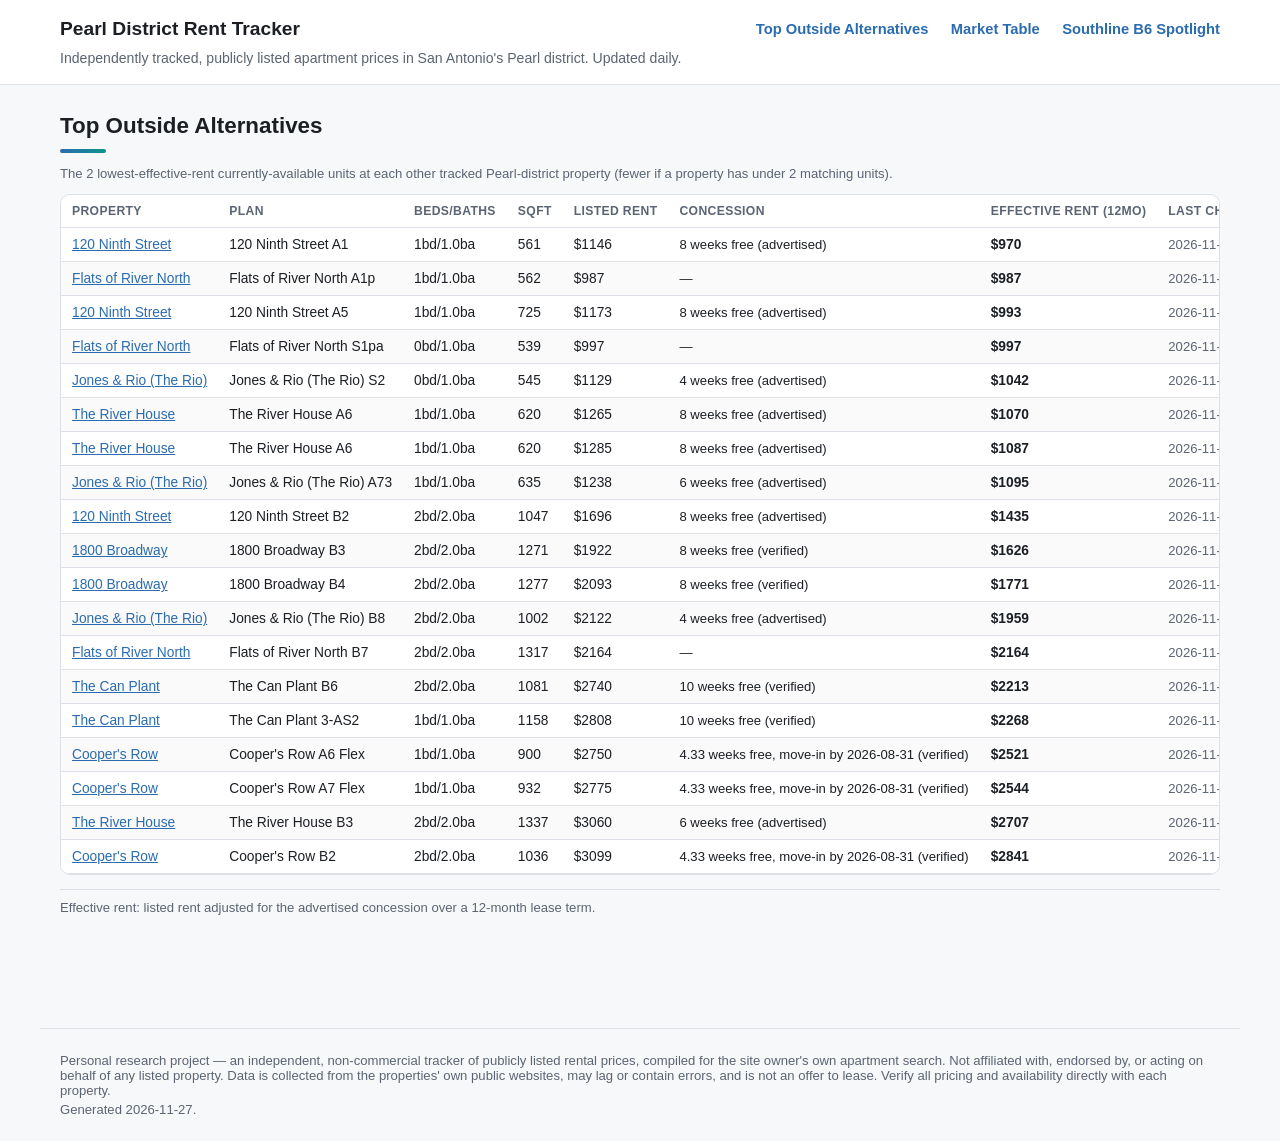
==== commit 07587f9a: "Daily update 2026-11-27" ====
--- a/index.html
+++ b/index.html
@@ -52,7 +52,7 @@
   <td>$1146</td>
   <td class="small">8 weeks free (advertised)</td>
   <td><strong>$970</strong></td>
-  <td class="small muted">2026-11-26</td>
+  <td class="small muted">2026-11-27</td>
 </tr>
 
 <tr>
@@ -60,10 +60,10 @@
   <td>Flats of River North A1p</td>
   <td>1bd/1.0ba</td>
   <td>562</td>
-  <td>$991</td>
+  <td>$987</td>
   <td class="small">—</td>
-  <td><strong>$991</strong></td>
-  <td class="small muted">2026-11-26</td>
+  <td><strong>$987</strong></td>
+  <td class="small muted">2026-11-27</td>
 </tr>
 
 <tr>
@@ -74,7 +74,7 @@
   <td>$1173</td>
   <td class="small">8 weeks free (advertised)</td>
   <td><strong>$993</strong></td>
-  <td class="small muted">2026-11-26</td>
+  <td class="small muted">2026-11-27</td>
 </tr>
 
 <tr>
@@ -85,29 +85,7 @@
   <td>$997</td>
   <td class="small">—</td>
   <td><strong>$997</strong></td>
-  <td class="small muted">2026-11-26</td>
-</tr>
-
-<tr>
-  <td><a href="https://riverhousesa.com/floorplans/" target="_blank" rel="noopener noreferrer nofollow">The River House</a></td>
-  <td>The River House A6</td>
-  <td>1bd/1.0ba</td>
-  <td>620</td>
-  <td>$1184</td>
-  <td class="small">8 weeks free (advertised)</td>
-  <td><strong>$1002</strong></td>
-  <td class="small muted">2026-11-26</td>
-</tr>
-
-<tr>
-  <td><a href="https://riverhousesa.com/floorplans/" target="_blank" rel="noopener noreferrer nofollow">The River House</a></td>
-  <td>The River House A6</td>
-  <td>1bd/1.0ba</td>
-  <td>620</td>
-  <td>$1204</td>
-  <td class="small">8 weeks free (advertised)</td>
-  <td><strong>$1019</strong></td>
-  <td class="small muted">2026-11-26</td>
+  <td class="small muted">2026-11-27</td>
 </tr>
 
 <tr>
@@ -118,7 +96,29 @@
   <td>$1129</td>
   <td class="small">4 weeks free (advertised)</td>
   <td><strong>$1042</strong></td>
-  <td class="small muted">2026-11-26</td>
+  <td class="small muted">2026-11-27</td>
+</tr>
+
+<tr>
+  <td><a href="https://riverhousesa.com/floorplans/" target="_blank" rel="noopener noreferrer nofollow">The River House</a></td>
+  <td>The River House A6</td>
+  <td>1bd/1.0ba</td>
+  <td>620</td>
+  <td>$1265</td>
+  <td class="small">8 weeks free (advertised)</td>
+  <td><strong>$1070</strong></td>
+  <td class="small muted">2026-11-27</td>
+</tr>
+
+<tr>
+  <td><a href="https://riverhousesa.com/floorplans/" target="_blank" rel="noopener noreferrer nofollow">The River House</a></td>
+  <td>The River House A6</td>
+  <td>1bd/1.0ba</td>
+  <td>620</td>
+  <td>$1285</td>
+  <td class="small">8 weeks free (advertised)</td>
+  <td><strong>$1087</strong></td>
+  <td class="small muted">2026-11-27</td>
 </tr>
 
 <tr>
@@ -129,7 +129,7 @@
   <td>$1238</td>
   <td class="small">6 weeks free (advertised)</td>
   <td><strong>$1095</strong></td>
-  <td class="small muted">2026-11-26</td>
+  <td class="small muted">2026-11-27</td>
 </tr>
 
 <tr>
@@ -140,7 +140,7 @@
   <td>$1696</td>
   <td class="small">8 weeks free (advertised)</td>
   <td><strong>$1435</strong></td>
-  <td class="small muted">2026-11-26</td>
+  <td class="small muted">2026-11-27</td>
 </tr>
 
 <tr>
@@ -151,7 +151,7 @@
   <td>$1922</td>
   <td class="small">8 weeks free (verified)</td>
   <td><strong>$1626</strong></td>
-  <td class="small muted">2026-11-26</td>
+  <td class="small muted">2026-11-27</td>
 </tr>
 
 <tr>
@@ -162,7 +162,7 @@
   <td>$2093</td>
   <td class="small">8 weeks free (verified)</td>
   <td><strong>$1771</strong></td>
-  <td class="small muted">2026-11-26</td>
+  <td class="small muted">2026-11-27</td>
 </tr>
 
 <tr>
@@ -170,10 +170,10 @@
   <td>Jones &amp; Rio (The Rio) B8</td>
   <td>2bd/2.0ba</td>
   <td>1002</td>
-  <td>$2127</td>
+  <td>$2122</td>
   <td class="small">4 weeks free (advertised)</td>
-  <td><strong>$1963</strong></td>
-  <td class="small muted">2026-11-26</td>
+  <td><strong>$1959</strong></td>
+  <td class="small muted">2026-11-27</td>
 </tr>
 
 <tr>
@@ -184,7 +184,7 @@
   <td>$2164</td>
   <td class="small">—</td>
   <td><strong>$2164</strong></td>
-  <td class="small muted">2026-11-26</td>
+  <td class="small muted">2026-11-27</td>
 </tr>
 
 <tr>
@@ -195,7 +195,7 @@
   <td>$2740</td>
   <td class="small">10 weeks free (verified)</td>
   <td><strong>$2213</strong></td>
-  <td class="small muted">2026-11-26</td>
+  <td class="small muted">2026-11-27</td>
 </tr>
 
 <tr>
@@ -206,7 +206,7 @@
   <td>$2808</td>
   <td class="small">10 weeks free (verified)</td>
   <td><strong>$2268</strong></td>
-  <td class="small muted">2026-11-26</td>
+  <td class="small muted">2026-11-27</td>
 </tr>
 
 <tr>
@@ -217,7 +217,7 @@
   <td>$2750</td>
   <td class="small">4.33 weeks free, move-in by 2026-08-31 (verified)</td>
   <td><strong>$2521</strong></td>
-  <td class="small muted">2026-11-26</td>
+  <td class="small muted">2026-11-27</td>
 </tr>
 
 <tr>
@@ -228,7 +228,7 @@
   <td>$2775</td>
   <td class="small">4.33 weeks free, move-in by 2026-08-31 (verified)</td>
   <td><strong>$2544</strong></td>
-  <td class="small muted">2026-11-26</td>
+  <td class="small muted">2026-11-27</td>
 </tr>
 
 <tr>
@@ -239,7 +239,7 @@
   <td>$3060</td>
   <td class="small">6 weeks free (advertised)</td>
   <td><strong>$2707</strong></td>
-  <td class="small muted">2026-11-26</td>
+  <td class="small muted">2026-11-27</td>
 </tr>
 
 <tr>
@@ -250,7 +250,7 @@
   <td>$3099</td>
   <td class="small">4.33 weeks free, move-in by 2026-08-31 (verified)</td>
   <td><strong>$2841</strong></td>
-  <td class="small muted">2026-11-26</td>
+  <td class="small muted">2026-11-27</td>
 </tr>
 
 </tbody>
@@ -264,7 +264,7 @@
 
 <footer class="footer">
   <p>Personal research project &mdash; an independent, non-commercial tracker of publicly listed rental prices, compiled for the site owner's own apartment search. Not affiliated with, endorsed by, or acting on behalf of any listed property. Data is collected from the properties' own public websites, may lag or contain errors, and is not an offer to lease. Verify all pricing and availability directly with each property.</p>
-  <p class="small">Generated 2026-11-26.</p>
+  <p class="small">Generated 2026-11-27.</p>
 </footer>
 </body>
 </html>
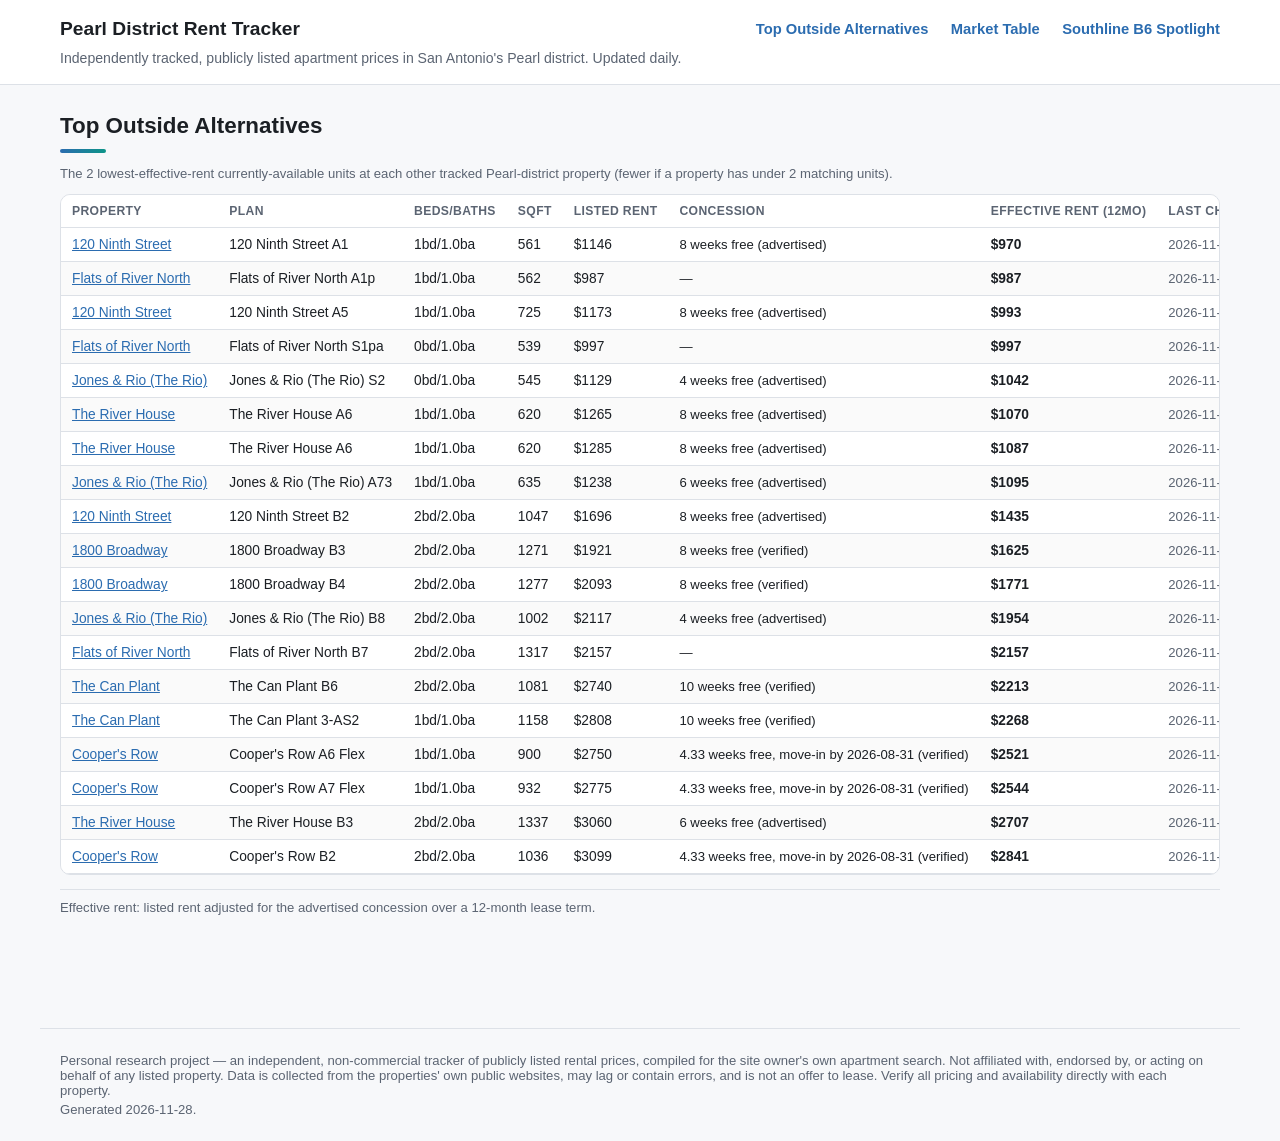
==== commit 72d09fda: "Daily update 2026-11-28" ====
--- a/index.html
+++ b/index.html
@@ -52,7 +52,7 @@
   <td>$1146</td>
   <td class="small">8 weeks free (advertised)</td>
   <td><strong>$970</strong></td>
-  <td class="small muted">2026-11-27</td>
+  <td class="small muted">2026-11-28</td>
 </tr>
 
 <tr>
@@ -63,7 +63,7 @@
   <td>$987</td>
   <td class="small">—</td>
   <td><strong>$987</strong></td>
-  <td class="small muted">2026-11-27</td>
+  <td class="small muted">2026-11-28</td>
 </tr>
 
 <tr>
@@ -74,7 +74,7 @@
   <td>$1173</td>
   <td class="small">8 weeks free (advertised)</td>
   <td><strong>$993</strong></td>
-  <td class="small muted">2026-11-27</td>
+  <td class="small muted">2026-11-28</td>
 </tr>
 
 <tr>
@@ -85,7 +85,7 @@
   <td>$997</td>
   <td class="small">—</td>
   <td><strong>$997</strong></td>
-  <td class="small muted">2026-11-27</td>
+  <td class="small muted">2026-11-28</td>
 </tr>
 
 <tr>
@@ -96,7 +96,7 @@
   <td>$1129</td>
   <td class="small">4 weeks free (advertised)</td>
   <td><strong>$1042</strong></td>
-  <td class="small muted">2026-11-27</td>
+  <td class="small muted">2026-11-28</td>
 </tr>
 
 <tr>
@@ -107,7 +107,7 @@
   <td>$1265</td>
   <td class="small">8 weeks free (advertised)</td>
   <td><strong>$1070</strong></td>
-  <td class="small muted">2026-11-27</td>
+  <td class="small muted">2026-11-28</td>
 </tr>
 
 <tr>
@@ -118,7 +118,7 @@
   <td>$1285</td>
   <td class="small">8 weeks free (advertised)</td>
   <td><strong>$1087</strong></td>
-  <td class="small muted">2026-11-27</td>
+  <td class="small muted">2026-11-28</td>
 </tr>
 
 <tr>
@@ -129,7 +129,7 @@
   <td>$1238</td>
   <td class="small">6 weeks free (advertised)</td>
   <td><strong>$1095</strong></td>
-  <td class="small muted">2026-11-27</td>
+  <td class="small muted">2026-11-28</td>
 </tr>
 
 <tr>
@@ -140,7 +140,7 @@
   <td>$1696</td>
   <td class="small">8 weeks free (advertised)</td>
   <td><strong>$1435</strong></td>
-  <td class="small muted">2026-11-27</td>
+  <td class="small muted">2026-11-28</td>
 </tr>
 
 <tr>
@@ -148,10 +148,10 @@
   <td>1800 Broadway B3</td>
   <td>2bd/2.0ba</td>
   <td>1271</td>
-  <td>$1922</td>
+  <td>$1921</td>
   <td class="small">8 weeks free (verified)</td>
-  <td><strong>$1626</strong></td>
-  <td class="small muted">2026-11-27</td>
+  <td><strong>$1625</strong></td>
+  <td class="small muted">2026-11-28</td>
 </tr>
 
 <tr>
@@ -162,7 +162,7 @@
   <td>$2093</td>
   <td class="small">8 weeks free (verified)</td>
   <td><strong>$1771</strong></td>
-  <td class="small muted">2026-11-27</td>
+  <td class="small muted">2026-11-28</td>
 </tr>
 
 <tr>
@@ -170,10 +170,10 @@
   <td>Jones &amp; Rio (The Rio) B8</td>
   <td>2bd/2.0ba</td>
   <td>1002</td>
-  <td>$2122</td>
+  <td>$2117</td>
   <td class="small">4 weeks free (advertised)</td>
-  <td><strong>$1959</strong></td>
-  <td class="small muted">2026-11-27</td>
+  <td><strong>$1954</strong></td>
+  <td class="small muted">2026-11-28</td>
 </tr>
 
 <tr>
@@ -181,10 +181,10 @@
   <td>Flats of River North B7</td>
   <td>2bd/2.0ba</td>
   <td>1317</td>
-  <td>$2164</td>
+  <td>$2157</td>
   <td class="small">—</td>
-  <td><strong>$2164</strong></td>
-  <td class="small muted">2026-11-27</td>
+  <td><strong>$2157</strong></td>
+  <td class="small muted">2026-11-28</td>
 </tr>
 
 <tr>
@@ -195,7 +195,7 @@
   <td>$2740</td>
   <td class="small">10 weeks free (verified)</td>
   <td><strong>$2213</strong></td>
-  <td class="small muted">2026-11-27</td>
+  <td class="small muted">2026-11-28</td>
 </tr>
 
 <tr>
@@ -206,7 +206,7 @@
   <td>$2808</td>
   <td class="small">10 weeks free (verified)</td>
   <td><strong>$2268</strong></td>
-  <td class="small muted">2026-11-27</td>
+  <td class="small muted">2026-11-28</td>
 </tr>
 
 <tr>
@@ -217,7 +217,7 @@
   <td>$2750</td>
   <td class="small">4.33 weeks free, move-in by 2026-08-31 (verified)</td>
   <td><strong>$2521</strong></td>
-  <td class="small muted">2026-11-27</td>
+  <td class="small muted">2026-11-28</td>
 </tr>
 
 <tr>
@@ -228,7 +228,7 @@
   <td>$2775</td>
   <td class="small">4.33 weeks free, move-in by 2026-08-31 (verified)</td>
   <td><strong>$2544</strong></td>
-  <td class="small muted">2026-11-27</td>
+  <td class="small muted">2026-11-28</td>
 </tr>
 
 <tr>
@@ -239,7 +239,7 @@
   <td>$3060</td>
   <td class="small">6 weeks free (advertised)</td>
   <td><strong>$2707</strong></td>
-  <td class="small muted">2026-11-27</td>
+  <td class="small muted">2026-11-28</td>
 </tr>
 
 <tr>
@@ -250,7 +250,7 @@
   <td>$3099</td>
   <td class="small">4.33 weeks free, move-in by 2026-08-31 (verified)</td>
   <td><strong>$2841</strong></td>
-  <td class="small muted">2026-11-27</td>
+  <td class="small muted">2026-11-28</td>
 </tr>
 
 </tbody>
@@ -264,7 +264,7 @@
 
 <footer class="footer">
   <p>Personal research project &mdash; an independent, non-commercial tracker of publicly listed rental prices, compiled for the site owner's own apartment search. Not affiliated with, endorsed by, or acting on behalf of any listed property. Data is collected from the properties' own public websites, may lag or contain errors, and is not an offer to lease. Verify all pricing and availability directly with each property.</p>
-  <p class="small">Generated 2026-11-27.</p>
+  <p class="small">Generated 2026-11-28.</p>
 </footer>
 </body>
 </html>
